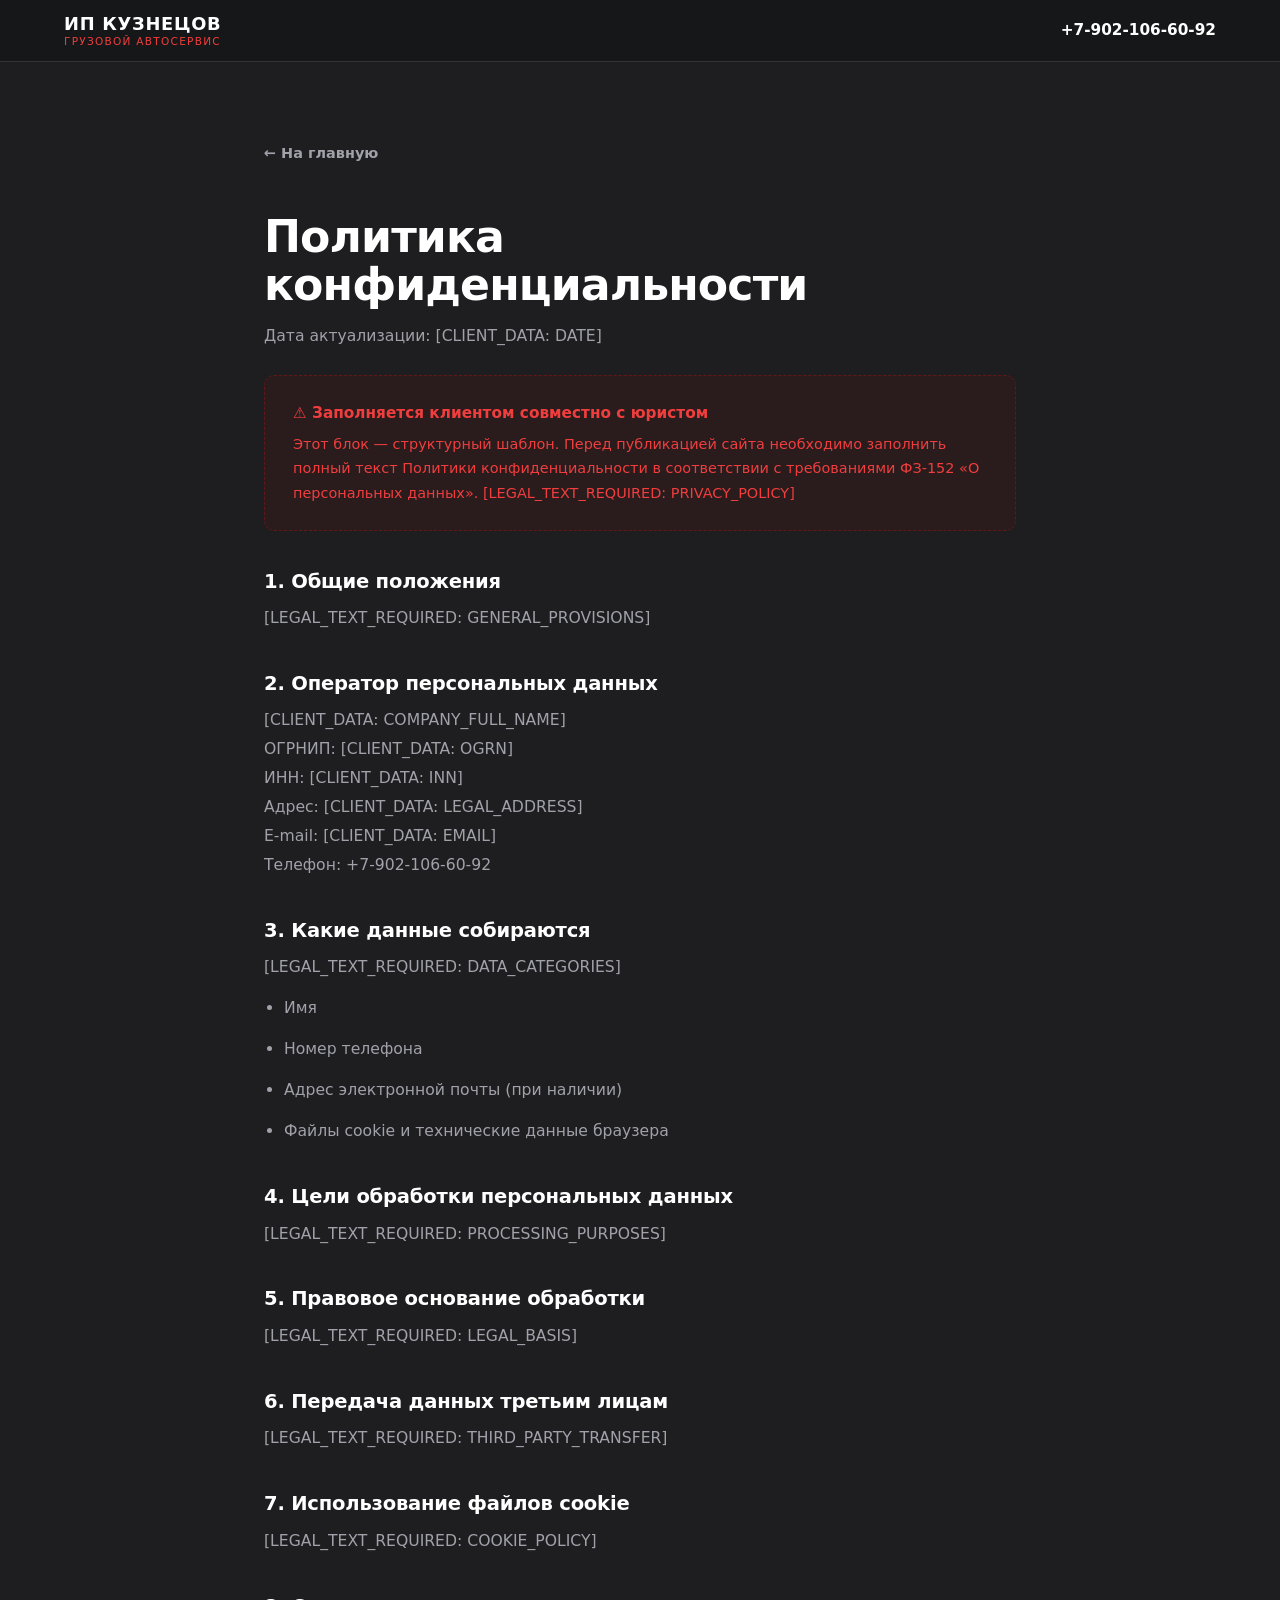
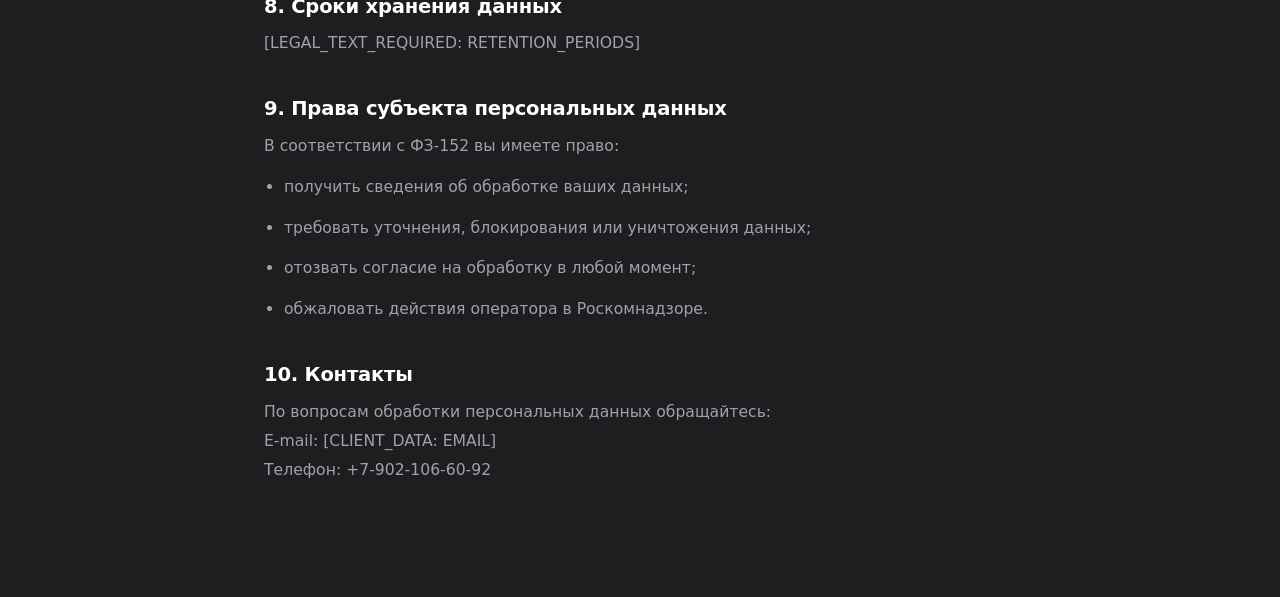
==== privacy-policy.html @ f6df2ff3 "Add files via upload" ====
<!DOCTYPE html>
<html lang="ru">
<head>
  <meta charset="UTF-8">
  <meta name="viewport" content="width=device-width, initial-scale=1.0">
  <!-- noindex — служебная страница, не нужна в поиске -->
  <meta name="robots" content="noindex, follow">
  <title>Политика конфиденциальности — [CLIENT_DATA: COMPANY_NAME]</title>
  <link rel="preconnect" href="https://fonts.googleapis.com">
  <link rel="preconnect" href="https://fonts.gstatic.com" crossorigin>
  <link href="https://fonts.googleapis.com/css2?family=Inter:ital,opsz,wght@0,14..32,100..900;1,14..32,100..900&display=swap" rel="stylesheet">
  <link rel="stylesheet" href="style.css">
  <style>
    .policy-wrap {
      max-width: 800px;
      margin: 0 auto;
      padding: 140px 24px 100px;
    }
    .policy-wrap h1 {
      font-size: clamp(1.8rem, 4vw, 2.6rem);
      font-weight: 900;
      margin-bottom: 12px;
      letter-spacing: -0.02em;
    }
    .policy-updated {
      font-size: 0.8rem;
      color: var(--text-muted);
      margin-bottom: 48px;
    }
    .policy-wrap h2 {
      font-size: 1.15rem;
      font-weight: 700;
      margin: 40px 0 12px;
      letter-spacing: -0.01em;
    }
    .policy-wrap p,
    .policy-wrap li {
      font-size: 0.92rem;
      color: var(--text-muted);
      line-height: 1.85;
      margin-bottom: 12px;
    }
    .policy-wrap ul {
      padding-left: 20px;
      list-style: disc;
      margin-bottom: 12px;
    }
    .policy-placeholder {
      background: rgba(212, 13, 13, 0.07);
      border: 1px dashed rgba(212, 13, 13, 0.35);
      border-radius: 10px;
      padding: 24px 28px;
      margin: 24px 0;
      font-size: 0.85rem;
      color: var(--accent);
      line-height: 1.7;
    }
    .policy-placeholder strong {
      display: block;
      margin-bottom: 6px;
      font-size: 0.9rem;
    }
    .policy-back {
      display: inline-flex;
      align-items: center;
      gap: 8px;
      color: var(--text-muted);
      font-size: 0.85rem;
      font-weight: 600;
      transition: color 0.3s;
      margin-bottom: 48px;
    }
    .policy-back:hover { color: var(--accent); }
  </style>
</head>
<body>

  <!-- Минимальный хедер -->
  <header class="header" role="banner">
    <div class="container">
      <div class="header__inner">
        <a href="index.html" class="header__logo" aria-label="На главную">
          ИП КУЗНЕЦОВ
          <span>грузовой автосервис</span>
        </a>
        <a href="tel:+79021066092" class="header__phone tel-link" style="margin-left:auto">
          +7-902-106-60-92
        </a>
      </div>
    </div>
  </header>

  <main>
    <div class="policy-wrap">

      <a href="index.html" class="policy-back">← На главную</a>

      <h1>Политика конфиденциальности</h1>
      <p class="policy-updated">Дата актуализации: [CLIENT_DATA: DATE]</p>

      <!-- ============================================================
           ВНИМАНИЕ: текст ниже — структурный шаблон.
           Заполните совместно с юристом перед публикацией сайта.
           [LEGAL_TEXT_REQUIRED: PRIVACY_POLICY]
           ============================================================ -->

      <div class="policy-placeholder">
        <strong>⚠ Заполняется клиентом совместно с юристом</strong>
        Этот блок — структурный шаблон. Перед публикацией сайта необходимо
        заполнить полный текст Политики конфиденциальности в соответствии
        с требованиями ФЗ-152 «О персональных данных».
        [LEGAL_TEXT_REQUIRED: PRIVACY_POLICY]
      </div>

      <h2>1. Общие положения</h2>
      <p>[LEGAL_TEXT_REQUIRED: GENERAL_PROVISIONS]</p>

      <h2>2. Оператор персональных данных</h2>
      <p>
        [CLIENT_DATA: COMPANY_FULL_NAME]<br>
        ОГРНИП: [CLIENT_DATA: OGRN]<br>
        ИНН: [CLIENT_DATA: INN]<br>
        Адрес: [CLIENT_DATA: LEGAL_ADDRESS]<br>
        E-mail: [CLIENT_DATA: EMAIL]<br>
        Телефон: +7-902-106-60-92
      </p>

      <h2>3. Какие данные собираются</h2>
      <p>[LEGAL_TEXT_REQUIRED: DATA_CATEGORIES]</p>
      <ul>
        <li>Имя</li>
        <li>Номер телефона</li>
        <li>Адрес электронной почты (при наличии)</li>
        <li>Файлы cookie и технические данные браузера</li>
      </ul>

      <h2>4. Цели обработки персональных данных</h2>
      <p>[LEGAL_TEXT_REQUIRED: PROCESSING_PURPOSES]</p>

      <h2>5. Правовое основание обработки</h2>
      <p>[LEGAL_TEXT_REQUIRED: LEGAL_BASIS]</p>

      <h2>6. Передача данных третьим лицам</h2>
      <p>[LEGAL_TEXT_REQUIRED: THIRD_PARTY_TRANSFER]</p>
      <!-- [MANUAL_REVIEW: THIRD_PARTY_DATA_TRANSFER] — указать всех получателей данных -->

      <h2>7. Использование файлов cookie</h2>
      <p>[LEGAL_TEXT_REQUIRED: COOKIE_POLICY]</p>

      <h2>8. Сроки хранения данных</h2>
      <p>[LEGAL_TEXT_REQUIRED: RETENTION_PERIODS]</p>

      <h2>9. Права субъекта персональных данных</h2>
      <p>В соответствии с ФЗ-152 вы имеете право:</p>
      <ul>
        <li>получить сведения об обработке ваших данных;</li>
        <li>требовать уточнения, блокирования или уничтожения данных;</li>
        <li>отозвать согласие на обработку в любой момент;</li>
        <li>обжаловать действия оператора в Роскомнадзоре.</li>
      </ul>

      <h2>10. Контакты</h2>
      <p>
        По вопросам обработки персональных данных обращайтесь:<br>
        E-mail: [CLIENT_DATA: EMAIL]<br>
        Телефон: <a href="tel:+79021066092" class="tel-link">+7-902-106-60-92</a>
      </p>

    </div>
  </main>

  <script src="script.js"></script>
</body>
</html>
---- style.css ----
/* ============================================================
   VARIABLES
   ============================================================ */
:root {
  --bg:           #1e1e20;
  --bg-2:         #252528;
  --bg-card:      #2a2a2e;
  --accent:       #f03e3e;
  --accent-dark:  #c92a2a;
  --text:         #ffffff;
  --text-muted:   #a1a1aa;
  --border:       rgba(255, 255, 255, 0.12);
  --font:         'Roboto', system-ui, -apple-system, sans-serif;
  --radius:       6px;
  --shadow:       0 4px 20px rgba(0, 0, 0, 0.3);
  --transition:   0.3s ease;
}

/* ============================================================
   RESET & BASE
   ============================================================ */
*, *::before, *::after { box-sizing: border-box; margin: 0; padding: 0; }
html { scroll-behavior: smooth; font-size: 17px; overflow-x: hidden; max-width: 100%; scroll-padding-top: 80px; }
body {
  font-family: var(--font);
  background: var(--bg);
  color: var(--text);
  line-height: 1.5;
  overflow-x: hidden;
  max-width: 100%;
  -webkit-font-smoothing: antialiased;
  -moz-osx-font-smoothing: grayscale;
  overflow-wrap: break-word;
  word-wrap: break-word;
}
img { max-width: 100%; display: block; }
a { color: inherit; text-decoration: none; }
button { cursor: pointer; border: none; font-family: var(--font); }
ul { list-style: none; }

/* ============================================================
   GRAIN TEXTURE (REMOVED FOR CLARITY)
   ============================================================ */
/* (Зернистость убрана для более чистого и понятного вида) */

/* ============================================================
   TYPOGRAPHY
   ============================================================ */
h1, h2, h3, h4 {
  font-weight: 800;
  line-height: 1.1;
  letter-spacing: -0.02em;
}
.section-label {
  font-size: 11px;
  letter-spacing: 0.15em;
  text-transform: uppercase;
  color: var(--accent);
  font-weight: 600;
  margin-bottom: 12px;
  display: block;
}
.section-title {
  font-size: clamp(2rem, 5vw, 3.25rem);
  font-weight: 900;
}
.section-sub {
  font-size: 1.15rem;
  font-weight: 500;
  color: var(--text);
  margin-top: 14px;
  max-width: 560px;
  line-height: 1.6;
}

/* ============================================================
   LAYOUT
   ============================================================ */
.container {
  max-width: 1200px;
  margin: 0 auto;
  padding: 0 24px;
}
.section         { padding: 60px 0; }
.section--dark   { background: var(--bg-2); }

/* ============================================================
   FADE-UP ANIMATION (SIMPLIFIED FOR FASTER READING)
   ============================================================ */
.fade-up {
  opacity: 1;
  transform: none;
  transition: none;
}
.fade-up.is-visible { opacity: 1; transform: none; }

/* staggered children */
.adv-card:nth-child(2), .process-step:nth-child(2),
.service-item:nth-child(2), .master-card:nth-child(2) { transition-delay: 0.08s; }
.adv-card:nth-child(3), .process-step:nth-child(3),
.service-item:nth-child(3), .master-card:nth-child(3) { transition-delay: 0.16s; }
.adv-card:nth-child(4), .process-step:nth-child(4),
.service-item:nth-child(4), .master-card:nth-child(4) { transition-delay: 0.24s; }
.service-item:nth-child(5), .master-card:nth-child(5)  { transition-delay: 0.10s; }
.service-item:nth-child(6), .master-card:nth-child(6)  { transition-delay: 0.18s; }
.service-item:nth-child(7), .master-card:nth-child(7)  { transition-delay: 0.26s; }
.service-item:nth-child(8)                             { transition-delay: 0.34s; }

/* ============================================================
   HEADER
   ============================================================ */
.header {
  position: fixed;
  top: 0; left: 0; right: 0;
  z-index: 100;
  padding: 14px 0;
  background: rgba(22, 23, 24, 0.85);
  backdrop-filter: blur(16px);
  -webkit-backdrop-filter: blur(16px);
  border-bottom: 1px solid var(--border);
  transition: padding var(--transition), background var(--transition);
}
.header.is-scrolled {
  padding: 10px 0;
  background: rgba(22, 23, 24, 0.95);
}
.header__inner {
  display: flex;
  align-items: center;
  gap: 28px;
}
.header__logo {
  flex-shrink: 0;
  font-weight: 900;
  font-size: 1.05rem;
  letter-spacing: 0.04em;
  line-height: 1.15;
  text-transform: uppercase;
}
.header__logo span {
  color: var(--accent);
  display: block;
  font-size: 0.62rem;
  letter-spacing: 0.12em;
  font-weight: 400;
  text-transform: uppercase;
}
.header__nav {
  display: flex;
  gap: 24px;
  margin-left: auto;
}
.header__nav a {
  font-size: 0.85rem;
  color: var(--text-muted);
  font-weight: 500;
  transition: color var(--transition);
}
.header__nav a:hover { color: var(--text); }
.header__phone {
  font-weight: 700;
  font-size: 0.9rem;
  white-space: nowrap;
  transition: color var(--transition);
}
.header__phone:hover { color: var(--accent); }
.btn-header-cta {
  background: var(--accent);
  color: #fff;
  padding: 10px 20px;
  border-radius: var(--radius);
  font-size: 0.82rem;
  font-weight: 700;
  transition: background var(--transition), transform var(--transition), box-shadow var(--transition);
  flex-shrink: 0;
  white-space: nowrap;
}
.btn-header-cta:hover {
  background: var(--accent-dark);
  transform: translateY(-1px);
  box-shadow: 0 6px 20px rgba(212, 13, 13, 0.35);
}

/* Mobile burger */
.header__burger {
  display: none;
  flex-direction: column;
  gap: 5px;
  padding: 6px;
  margin-left: auto;
  background: none;
}
.header__burger span {
  display: block;
  width: 22px;
  height: 2px;
  background: var(--text);
  border-radius: 2px;
  transition: var(--transition);
}

/* ============================================================
   MOBILE DRAWER
   ============================================================ */
.drawer {
  position: fixed;
  inset: 0;
  z-index: 200;
  background: rgba(0, 0, 0, 0.72);
  opacity: 0;
  transition: opacity 0.3s;
}
.drawer[hidden] { display: none; }
.drawer.is-open { opacity: 1; }
.drawer__panel {
  position: absolute;
  right: 0; top: 0; bottom: 0;
  width: min(300px, 88vw);
  background: var(--bg-card);
  padding: 20px 24px 32px;
  display: flex;
  flex-direction: column;
  gap: 24px;
  transform: translateX(100%);
  transition: transform 0.3s cubic-bezier(0.4, 0, 0.2, 1);
}
.drawer.is-open .drawer__panel { transform: translateX(0); }
.drawer__close {
  background: none;
  align-self: flex-end;
  font-size: 1.5rem;
  color: var(--text-muted);
  line-height: 1;
  padding: 4px 8px;
  margin-bottom: -8px;
}
.drawer__close:hover { color: var(--text); }
.drawer__nav { display: flex; flex-direction: column; gap: 16px; }
.drawer__nav a {
  font-size: 1.15rem;
  font-weight: 600;
  color: var(--text);
  transition: color var(--transition);
}
.drawer__nav a:hover { color: var(--accent); }
.drawer__phone {
  font-weight: 700;
  font-size: 1.2rem;
  color: var(--accent);
}

/* ============================================================
   HERO
   ============================================================ */
.hero {
  min-height: auto;
  display: flex;
  align-items: center;
  position: relative;
  padding-top: 80px; /* Увеличено, чтобы плашка не перекрывала текст */
  overflow: hidden;
}
.hero__bg {
  position: absolute;
  inset: 0;
  background: radial-gradient(circle at center, #2e2e32 0%, var(--bg) 80%);
  z-index: 0;
}
/* (Вращения и сложные псевдоэлементы убраны для визуальной чистоты) */
.hero__inner {
  position: relative;
  z-index: 1;
  display: grid;
  grid-template-columns: 1fr 420px;
  gap: 40px;
  align-items: center;
  width: 100%;
  padding: 0 0 20px; /* Уменьшено для сохранения общих пропорций */
}
.hero__badge {
  display: inline-flex;
  align-items: center;
  gap: 8px;
  border: 1px solid rgba(212, 13, 13, 0.35);
  color: var(--accent);
  padding: 6px 14px;
  border-radius: 100px;
  font-size: 0.72rem;
  font-weight: 600;
  letter-spacing: 0.09em;
  text-transform: uppercase;
  margin-bottom: 24px;
}
.hero__badge::before {
  content: '';
  width: 6px; height: 6px;
  background: var(--accent);
  border-radius: 50%;
  animation: pulse-dot 2.2s ease-in-out infinite;
}
@keyframes pulse-dot {
  0%, 100% { opacity: 1; transform: scale(1); }
  50%       { opacity: 0.35; transform: scale(0.75); }
}
.hero__title {
  font-size: clamp(2.6rem, 6.5vw, 5.2rem);
  font-weight: 900;
  line-height: 1.0;
  letter-spacing: -0.035em;
  margin-bottom: 20px;
}
.hero__title em {
  color: var(--accent);
  font-style: normal;
}
.hero__meta {
  display: flex;
  gap: 28px;
  margin-top: 36px;
  padding-top: 28px;
  border-top: 1px solid var(--border);
  flex-wrap: wrap;
}
.hero__stat-num {
  font-size: 2.5rem;
  font-weight: 800;
  color: var(--accent);
  line-height: 1;
}
.hero__stat-label {
  font-size: 0.85rem;
  font-weight: 500;
  color: rgba(255, 255, 255, 0.85);
  margin-top: 4px;
  line-height: 1.4;
}

/* Hero form card */
.hero__form-card {
  background: #333338;
  border: 1px solid var(--border);
  border-radius: 12px;
  padding: 32px;
  position: relative;
  overflow: hidden;
  box-shadow: var(--shadow);
}
.hero__form-card::before {
  content: '';
  position: absolute;
  top: 0; left: 0; right: 0;
  height: 3px;
  background: linear-gradient(90deg, var(--accent), #ff4444);
}
.hero__form-title {
  font-size: 1.3rem;
  font-weight: 700;
  margin-bottom: 6px;
}
.hero__form-sub {
  font-size: 0.83rem;
  color: var(--text-muted);
  margin-bottom: 24px;
}

/* ============================================================
   FORMS
   ============================================================ */
.form-group { margin-bottom: 14px; }
.form-group label {
  display: block;
  font-size: 0.78rem;
  font-weight: 500;
  color: var(--text-muted);
  margin-bottom: 6px;
}
.form-group input,
.form-group textarea,
.form-group select {
  width: 100%;
  background: rgba(255, 255, 255, 0.1);
  border: 1px solid var(--border);
  border-radius: var(--radius);
  padding: 11px 14px;
  color: var(--text);
  font-family: var(--font);
  font-size: 1rem;
  transition: border-color var(--transition), background var(--transition), box-shadow var(--transition);
  outline: none;
  -webkit-appearance: none;
}
.form-group input::placeholder,
.form-group textarea::placeholder { color: #8a8a8a; }
.form-group input:focus,
.form-group textarea:focus {
  border-color: var(--accent);
  background: rgba(212, 13, 13, 0.04);
  box-shadow: 0 0 0 3px rgba(212, 13, 13, 0.12);
}

/* Honeypot — hidden */
.form-honey { display: none !important; visibility: hidden; }

/* Consent row */
.consent-row {
  display: flex;
  align-items: flex-start;
  gap: 10px;
  margin-bottom: 18px;
}
.consent-row input[type="checkbox"] {
  width: 17px; height: 17px;
  min-width: 17px;
  accent-color: var(--accent);
  margin-top: 3px;
  cursor: pointer;
}
.consent-row label {
  font-size: 0.75rem;
  color: var(--text-muted);
  line-height: 1.55;
  cursor: pointer;
}
.consent-row a {
  color: var(--accent);
  text-decoration: underline;
  text-underline-offset: 3px;
}
.consent-row a:hover { color: #ff4040; }

/* Submit */
.btn-submit {
  width: 100%;
  background: var(--accent);
  color: #fff;
  border: none;
  padding: 14px 24px;
  border-radius: var(--radius);
  font-size: 0.97rem;
  font-weight: 700;
  letter-spacing: 0.01em;
  transition:
    background var(--transition),
    transform  0.2s cubic-bezier(0.34, 1.56, 0.64, 1),
    box-shadow var(--transition);
}
.btn-submit:not(:disabled):hover {
  background: var(--accent-dark);
  transform: translateY(-2px);
  box-shadow: 0 8px 28px rgba(212, 13, 13, 0.32);
}
.btn-submit:not(:disabled):active { transform: scale(0.98); }
.btn-submit:disabled {
  opacity: 0.45;
  cursor: not-allowed;
}

/* Success state */
.form-success {
  display: none;
  text-align: center;
  padding: 28px 16px;
}
.form-success.is-visible { display: block; }
.form-success__icon {
  font-size: 2.6rem;
  margin-bottom: 14px;
  display: block;
}
.form-success h3 {
  font-size: 1.2rem;
  font-weight: 700;
  margin-bottom: 8px;
}
.form-success p { font-size: 0.88rem; color: var(--text-muted); }

/* Form note */
.form-note {
  font-size: 0.8rem;
  color: var(--text-muted);
  text-align: center;
  margin-top: 12px;
  opacity: 0.85;
}

/* ============================================================
   ADVANTAGES
   ============================================================ */
.adv-grid {
  display: grid;
  grid-template-columns: repeat(4, 1fr);
  gap: 20px;
  margin-top: 30px;
}
.adv-card {
  background: var(--bg-card);
  border: 1px solid var(--border);
  border-radius: 8px;
  padding: 28px 24px;
  position: relative;
  overflow: hidden;
  transition: border-color var(--transition), transform var(--transition);
}
.adv-card::before {
  display: none;
}
.adv-card:hover {
  border-color: rgba(212, 13, 13, 0.28);
  transform: translateY(-4px);
}
.adv-card__num {
  font-size: 3.5rem;
  font-weight: 900;
  color: rgba(240, 62, 62, 0.4);
  line-height: 1;
  margin-bottom: 14px;
  letter-spacing: -0.05em;
}
.adv-card h3 {
  font-size: 1rem;
  font-weight: 700;
  margin-bottom: 8px;
  letter-spacing: -0.01em;
}
.adv-card p { font-size: 0.9rem; color: rgba(255, 255, 255, 0.85); line-height: 1.6; }

/* ============================================================
   SERVICES
   ============================================================ */
.services-grid {
  display: grid;
  grid-template-columns: repeat(4, 1fr);
  gap: 16px;
  margin-top: 40px;
}
.service-item {
  background: var(--bg-card);
  border: 1px solid var(--border);
  border-radius: 10px;
  padding: 24px 20px;
  display: flex;
  flex-direction: column;
  align-items: flex-start;
  gap: 10px;
  cursor: pointer;
  transition: transform var(--transition), border-color var(--transition), background var(--transition);
  height: 100%;
}
.service-item:hover { 
  background: #2a2a2e;
  border-color: rgba(240, 62, 62, 0.35);
  transform: translateY(-3px); 
}
.service-num {
  font-size: 0.7rem;
  font-weight: 700;
  color: var(--accent);
  letter-spacing: 0.04em;
}
.service-item h3 {
  font-size: 0.98rem;
  font-weight: 600;
  letter-spacing: -0.01em;
  word-break: break-word;
  line-height: 1.4;
  margin-top: 2px;
}
.service-cta {
  margin-top: auto;
  font-size: 0.77rem;
  color: var(--accent);
  font-weight: 600;
  opacity: 0;
  transition: opacity var(--transition), background var(--transition);
  white-space: normal;
  text-align: center;
  background: rgba(212, 13, 13, 0.06);
  padding: 8px 18px;
  border-radius: 100px;
  border: 1px solid rgba(212,13,13,0.3);
  flex-shrink: 0;
}
.service-item:hover .service-cta { 
  opacity: 1; 
  background: rgba(212, 13, 13, 0.12);
}

/* ============================================================
   PROCESS
   ============================================================ */
.process-grid {
  display: grid;
  grid-template-columns: repeat(4, 1fr);
  gap: 0;
  margin-top: 30px;
  position: relative;
}
.process-grid::before {
  display: none;
}
.process-step { padding: 0 20px; }
.process-step:first-child { padding-left: 0; }
.process-step:last-child  { padding-right: 0; }
.process-step__dot {
  width: 48px; height: 48px;
  background: var(--bg-2);
  border: 2px solid var(--accent);
  border-radius: 50%;
  display: flex;
  align-items: center;
  justify-content: center;
  font-weight: 800;
  font-size: 0.92rem;
  color: var(--accent);
  margin-bottom: 20px;
  position: relative;
  z-index: 1;
  transition: background var(--transition), box-shadow var(--transition);
}
.process-step:hover .process-step__dot {
  background: rgba(212,13,13,0.12);
  box-shadow: 0 0 0 6px rgba(212,13,13,0.08);
}
.process-step h3 {
  font-size: 1rem;
  font-weight: 700;
  margin-bottom: 8px;
}
.process-step p { font-size: 0.9rem; color: rgba(255, 255, 255, 0.85); line-height: 1.6; }

/* ============================================================
   PRICING
   ============================================================ */
.pricing-list {
  margin-top: 30px;
  display: flex;
  flex-direction: column;
  gap: 1px;
  background: var(--border);
  border: 1px solid var(--border);
  border-radius: 8px;
  overflow: hidden;
}
.pricing-item {
  background: var(--bg-card);
  display: flex;
  align-items: center;
  padding: 14px 20px;
  gap: 16px;
  transition: background var(--transition);
}
.pricing-item:hover { background: #28292b; }
.pricing-item__name {
  flex: 1;
  font-size: 0.92rem;
  font-weight: 500;
  line-height: 1.3;
}
.pricing-item__price {
  font-weight: 800;
  font-size: 1rem;
  color: var(--accent);
  white-space: nowrap;
  min-width: 120px;
  text-align: right;
}
.pricing-item__btn {
  background: rgba(212, 13, 13, 0.1);
  color: var(--accent);
  border: 1px solid rgba(212, 13, 13, 0.25);
  padding: 7px 18px;
  border-radius: 100px;
  font-size: 0.77rem;
  font-weight: 700;
  letter-spacing: 0.02em;
  transition: background var(--transition), color var(--transition), border-color var(--transition);
  white-space: nowrap;
  flex-shrink: 0;
}
.pricing-item__btn:hover {
  background: var(--accent);
  color: #fff;
  border-color: var(--accent);
}

/* Pricing CTA note */
.pricing-note {
  margin-top: 30px;
  font-size: 1rem;
  color: var(--text);
  text-align: center;
  background: var(--bg-card);
  padding: 20px;
  border-radius: 8px;
  border: 1px solid var(--border);
}
.pricing-tel-btn {
  display: inline-block;
  background: var(--accent);
  color: #fff;
  padding: 12px 24px;
  border-radius: 6px;
  font-weight: 700;
  text-align: center;
  transition: background var(--transition);
}
.pricing-tel-btn:hover {
  background: var(--accent-dark);
  color: #fff;
}

/* ============================================================
   MASTERS
   ============================================================ */
.masters-grid {
  display: grid;
  grid-template-columns: repeat(7, 1fr);
  gap: 12px;
  margin-top: 30px;
}
.master-card {
  position: relative;
  border-radius: 10px;
  overflow: hidden;
  aspect-ratio: 3/4;
  background: var(--bg-card);
  border: 1px solid var(--border);
}
.master-card img {
  width: 100%;
  height: 100%;
  object-fit: cover;
  object-position: top center;
  transition: transform 0.55s cubic-bezier(0.4, 0, 0.2, 1), filter 0.4s;
  filter: grayscale(25%);
}
.master-card:hover img {
  transform: scale(1.07);
  filter: grayscale(0%);
}
.master-card::after {
  content: '';
  position: absolute;
  inset: 0;
  background: linear-gradient(to top, rgba(0,0,0,0.65) 0%, transparent 55%);
  pointer-events: none;
}

/* ============================================================
   CONTACT
   ============================================================ */
.contact-grid {
  display: grid;
  grid-template-columns: 1fr 1fr;
  gap: 64px;
  align-items: start;
  margin-top: 30px;
}
.contact-info { display: flex; flex-direction: column; gap: 28px; }
.contact-info__item { display: flex; gap: 16px; align-items: flex-start; }
.contact-info__icon {
  width: 44px; height: 44px;
  background: rgba(212, 13, 13, 0.1);
  border-radius: 10px;
  display: flex;
  align-items: center;
  justify-content: center;
  font-size: 1.15rem;
  flex-shrink: 0;
}
.contact-info__label {
  font-size: 0.72rem;
  color: var(--text-muted);
  text-transform: uppercase;
  letter-spacing: 0.09em;
  font-weight: 600;
  margin-bottom: 4px;
}
.contact-info__value {
  font-size: 1rem;
  font-weight: 600;
  line-height: 1.5;
}
.contact-info__value a:hover { color: var(--accent); }

/* Map */
.map-wrapper {
  margin-top: 28px;
  border-radius: 12px;
  overflow: hidden;
  border: 1px solid var(--border);
  background: var(--bg-card);
}
.map-placeholder {
  height: 260px;
  display: flex;
  flex-direction: column;
  align-items: center;
  justify-content: center;
  gap: 12px;
  padding: 24px;
}
.map-placeholder span { font-size: 2rem; opacity: 0.4; }
.map-placeholder p {
  font-size: 0.82rem;
  color: var(--text-muted);
  text-align: center;
  max-width: 220px;
  line-height: 1.6;
}
.map-placeholder button {
  background: var(--accent);
  color: #fff;
  padding: 9px 20px;
  border-radius: var(--radius);
  font-size: 0.82rem;
  font-weight: 600;
  transition: background var(--transition);
}
.map-placeholder button:hover { background: var(--accent-dark); }
.map-wrapper iframe { display: block; }

/* ============================================================
   FOOTER
   ============================================================ */
.footer {
  background: #101112;
  border-top: 1px solid var(--border);
  padding: 56px 0 32px;
}
.footer__inner {
  display: grid;
  grid-template-columns: 1fr 1fr 1fr;
  gap: 48px;
  margin-bottom: 44px;
}
.footer__logo {
  font-weight: 800;
  font-size: 1.05rem;
  text-transform: uppercase;
  letter-spacing: 0.04em;
  margin-bottom: 14px;
}
.footer__logo span { color: var(--accent); }
.footer__desc {
  font-size: 0.95rem;
  color: rgba(255, 255, 255, 0.85);
  line-height: 1.7;
}
.footer__col h4 {
  font-size: 0.8rem;
  text-transform: uppercase;
  letter-spacing: 0.11em;
  color: var(--text-muted);
  font-weight: 700;
  margin-bottom: 20px;
}
.footer__col ul li {
  font-size: 0.95rem;
  color: rgba(255, 255, 255, 0.85);
  margin-bottom: 12px;
  line-height: 1.5;
}
.footer__col ul li strong { color: var(--text); }
.footer__col ul li a {
  color: rgba(255, 255, 255, 0.85);
  transition: color var(--transition);
}
.footer__col ul li a:hover { color: var(--accent); }
.footer__requisites {
  font-size: 0.77rem;
  color: #505050;
  line-height: 2.0;
}
.footer__bottom {
  border-top: 1px solid var(--border);
  padding-top: 24px;
  display: flex;
  justify-content: space-between;
  align-items: center;
  gap: 16px;
  font-size: 0.77rem;
  color: #505050;
  flex-wrap: wrap;
}
.footer__bottom a {
  color: #505050;
  transition: color var(--transition);
  text-decoration: underline;
  text-underline-offset: 3px;
}
.footer__bottom a:hover { color: var(--accent); }

/* ============================================================
   MODAL
   ============================================================ */
.modal {
  position: fixed;
  inset: 0;
  z-index: 300;
  background: rgba(0, 0, 0, 0.78);
  display: flex;
  align-items: center;
  justify-content: center;
  padding: 20px;
  opacity: 0;
  pointer-events: none;
  transition: opacity 0.28s;
}
.modal.is-open {
  opacity: 1;
  pointer-events: all;
}
.modal__panel {
  background: var(--bg-card);
  border: 1px solid var(--border);
  border-radius: 18px;
  padding: 40px;
  max-width: 460px;
  width: 100%;
  position: relative;
  overflow: hidden;
  transform: translateY(18px) scale(0.98);
  transition: transform 0.28s cubic-bezier(0.34, 1.3, 0.64, 1);
}
.modal__panel::before {
  content: '';
  position: absolute;
  top: 0; left: 0; right: 0;
  height: 3px;
  background: linear-gradient(90deg, var(--accent), #ff4444);
}
.modal.is-open .modal__panel { transform: translateY(0) scale(1); }
.modal__close {
  position: absolute;
  top: 14px; right: 16px;
  background: none;
  font-size: 1.4rem;
  color: var(--text-muted);
  line-height: 1;
  padding: 4px 8px;
  transition: color var(--transition);
}
.modal__close:hover { color: var(--text); }
.modal__service {
  display: inline-block;
  font-size: 0.75rem;
  color: var(--accent);
  font-weight: 700;
  background: rgba(212,13,13,0.1);
  padding: 3px 10px;
  border-radius: 100px;
  margin-bottom: 18px;
  letter-spacing: 0.02em;
}
.modal__service:empty { display: none; }
.modal__title {
  font-size: 1.5rem;
  font-weight: 800;
  margin-bottom: 6px;
}
.modal__sub {
  font-size: 0.85rem;
  color: var(--text-muted);
  margin-bottom: 26px;
}

/* ============================================================
   COOKIE BANNER
   ============================================================ */
.cookie-banner {
  position: fixed;
  bottom: 20px;
  left: 50%;
  transform: translateX(-50%);
  width: min(540px, calc(100vw - 32px));
  background: var(--bg-card);
  border: 1px solid rgba(255,255,255,0.1);
  border-radius: 14px;
  padding: 20px 24px;
  z-index: 500;
  box-shadow: 0 8px 48px rgba(0, 0, 0, 0.65);
  display: none;
}
.cookie-banner__title {
  font-size: 0.92rem;
  font-weight: 700;
  margin-bottom: 6px;
}
.cookie-banner__text {
  font-size: 0.79rem;
  color: var(--text-muted);
  line-height: 1.65;
  margin-bottom: 16px;
}
.cookie-banner__text a {
  color: var(--accent);
  text-decoration: underline;
  text-underline-offset: 3px;
}
.cookie-banner__actions { display: flex; gap: 10px; }
.cookie-banner__actions button {
  flex: 1;
  padding: 10px 16px;
  border-radius: var(--radius);
  font-size: 0.83rem;
  font-weight: 700;
  transition: background var(--transition), color var(--transition);
}
#cookie-accept-all {
  background: var(--accent);
  color: #fff;
}
#cookie-accept-all:hover { background: var(--accent-dark); }
#cookie-reject-optional {
  background: none;
  border: 1px solid var(--border);
  color: var(--text-muted);
}
#cookie-reject-optional:hover {
  background: rgba(255, 255, 255, 0.05);
  color: var(--text);
}

/* ============================================================
   SCROLL TO TOP
   ============================================================ */
.scroll-top {
  position: fixed;
  bottom: 24px;
  right: 24px;
  width: 44px; height: 44px;
  background: var(--accent);
  color: #fff;
  border-radius: 50%;
  display: none;
  align-items: center;
  justify-content: center;
  font-size: 1.1rem;
  z-index: 400;
  box-shadow: 0 4px 20px rgba(212, 13, 13, 0.4);
  transition: background var(--transition), transform 0.2s cubic-bezier(0.34, 1.56, 0.64, 1);
}
.scroll-top:hover {
  background: var(--accent-dark);
  transform: translateY(-3px);
}

/* ============================================================
   UTILITY
   ============================================================ */
.tel-link { transition: color var(--transition); }
.tel-link:hover { color: var(--accent); }
.visually-hidden {
  position: absolute;
  width: 1px; height: 1px;
  overflow: hidden;
  clip: rect(0,0,0,0);
  white-space: nowrap;
}

/* ============================================================
   RESPONSIVE — 1024px
   ============================================================ */
@media (max-width: 1024px) {
  .hero__inner { grid-template-columns: 1fr; gap: 40px; padding: 0 0 40px; justify-items: center; }
  .hero__form-card { max-width: 480px; width: 100%; }
  .hero__text { text-align: center; }
  .hero__meta { justify-content: center; }
  .adv-grid { grid-template-columns: repeat(2, 1fr); margin-top: 40px; }
  .services-grid { grid-template-columns: repeat(2, 1fr); gap: 16px; margin-top: 30px; }
  .process-grid { grid-template-columns: repeat(2, 1fr); gap: 32px; margin-top: 40px; }
  .process-grid::before { display: none; }
  .masters-grid { grid-template-columns: repeat(4, 1fr); margin-top: 40px; }
  .footer__inner { grid-template-columns: 1fr 1fr; }
  .contact-grid { grid-template-columns: 1fr; margin-top: 40px; }
}

/* ============================================================
   RESPONSIVE — 768px
   ============================================================ */
@media (max-width: 768px) {
  .section { padding: 30px 0; }
  .header__nav,
  .header__phone,
  .btn-header-cta { display: none; }
  .header__burger { display: flex; }
  .hero { padding-top: 80px; }
  .hero__inner { padding: 0 0 20px; }
  .hero__title { font-size: clamp(1.8rem, 7vw, 2.2rem); margin-bottom: 12px; line-height: 1.1; }
  .hero__meta { margin-top: 20px; padding-top: 20px; gap: 16px; justify-content: space-between; }
  .adv-grid, .process-grid, .pricing-list, .masters-grid, .contact-grid { margin-top: 24px; }
  .services-grid { grid-template-columns: 1fr; margin-top: 24px; }
  .section-title { font-size: clamp(1.8rem, 5vw, 2.2rem); }
  .pricing-item { flex-wrap: wrap; gap: 10px; }
  .pricing-item__price { min-width: auto; }
  .masters-grid { grid-template-columns: repeat(3, 1fr); }
  .footer__inner { grid-template-columns: 1fr; gap: 32px; }
  .footer { padding: 40px 0 24px; }
  .footer__bottom { flex-direction: column; text-align: center; }
}

/* ============================================================
   RESPONSIVE — 480px
   ============================================================ */
@media (max-width: 480px) {
  .container { padding: 0 16px; }
  .header__inner { flex-wrap: wrap; }
  .header__logo { flex-shrink: 1; word-break: break-word; font-size: 0.95rem; }
  .hero__title { font-size: clamp(1.6rem, 6.5vw, 2rem); line-height: 1.1; word-break: break-word; }
  .hero__meta { flex-wrap: nowrap; justify-content: space-between; gap: 8px; flex-direction: row; }
  .hero__stat { flex: 1 1 33%; min-width: auto; text-align: center; }
  .hero__stat-num { font-size: 1.9rem; }
  .adv-grid { grid-template-columns: 1fr; gap: 12px; }
  .process-grid { grid-template-columns: 1fr; gap: 24px; }
  .process-step { padding: 0; }
  .masters-grid { grid-template-columns: repeat(2, 1fr); gap: 8px; }
  .hero__form-card { padding: 24px 20px; }
  .modal__panel { padding: 28px 20px; }
  .cookie-banner { padding: 16px 18px; }
  .service-item { flex-direction: row; align-items: center; justify-content: space-between; flex-wrap: nowrap; padding: 12px 14px; gap: 8px; }
  .service-num { min-width: auto; }
  .service-item h3 { flex: 1 1 auto; margin-bottom: 0; font-size: 0.9rem; line-height: 1.2; }
  .service-cta { opacity: 1; margin-left: 0; margin-top: 0; padding: 8px 12px; font-size: 0.72rem; flex-shrink: 0; background: rgba(212, 13, 13, 0.1); white-space: nowrap; }
  .pricing-list { margin-top: 24px; }
  .pricing-item { align-items: flex-start; justify-content: space-between; flex-wrap: wrap; padding: 12px 16px; gap: 8px; }
  .pricing-item__name { flex: 1 1 100%; margin-bottom: 2px; line-height: 1.2; word-break: break-word; }
  .pricing-item__price { text-align: left; flex: 1 1 auto; white-space: normal; word-break: break-word; }
  .pricing-item__btn { flex: 0 0 auto; white-space: normal; padding: 8px 14px; text-align: center; }
}
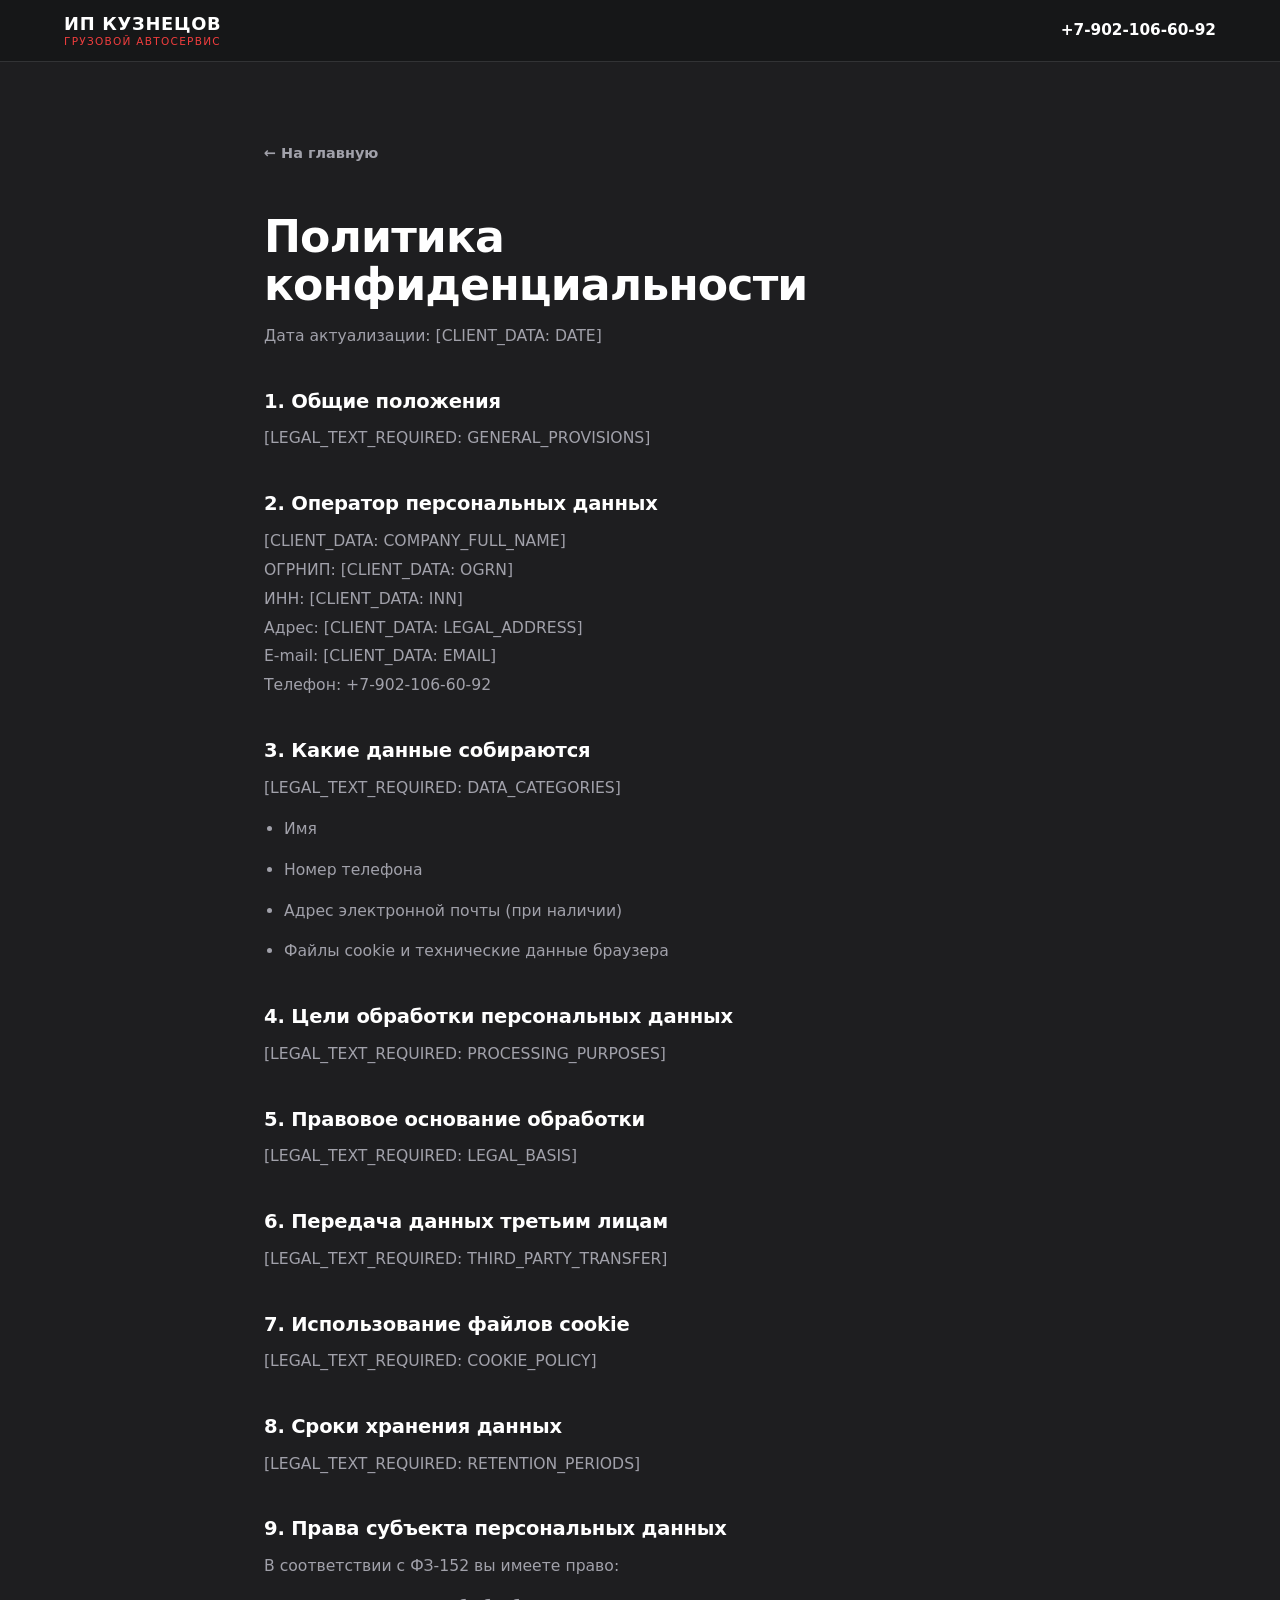
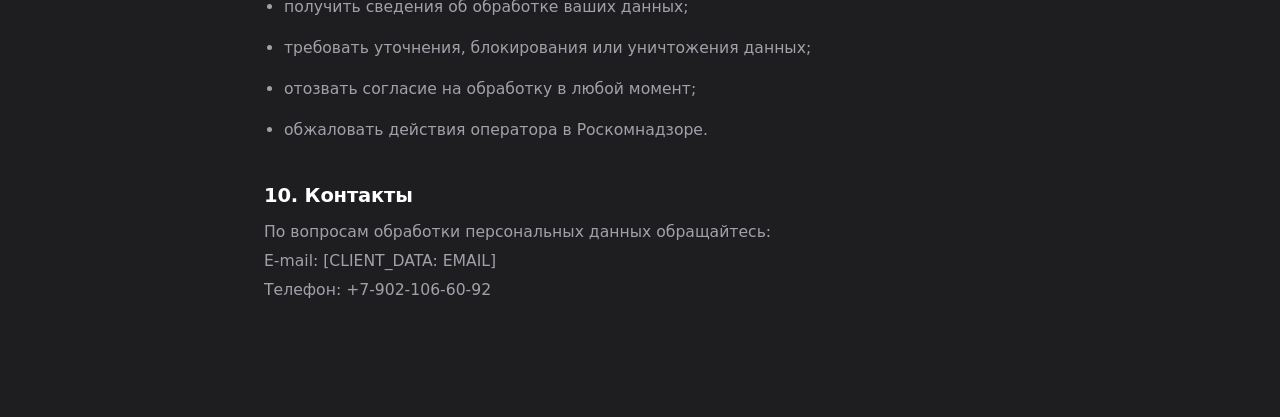
==== commit a106bc94: "Update privacy-policy.html" ====
--- a/privacy-policy.html
+++ b/privacy-policy.html
@@ -104,13 +104,6 @@
            [LEGAL_TEXT_REQUIRED: PRIVACY_POLICY]
            ============================================================ -->
 
-      <div class="policy-placeholder">
-        <strong>⚠ Заполняется клиентом совместно с юристом</strong>
-        Этот блок — структурный шаблон. Перед публикацией сайта необходимо
-        заполнить полный текст Политики конфиденциальности в соответствии
-        с требованиями ФЗ-152 «О персональных данных».
-        [LEGAL_TEXT_REQUIRED: PRIVACY_POLICY]
-      </div>
 
       <h2>1. Общие положения</h2>
       <p>[LEGAL_TEXT_REQUIRED: GENERAL_PROVISIONS]</p>
